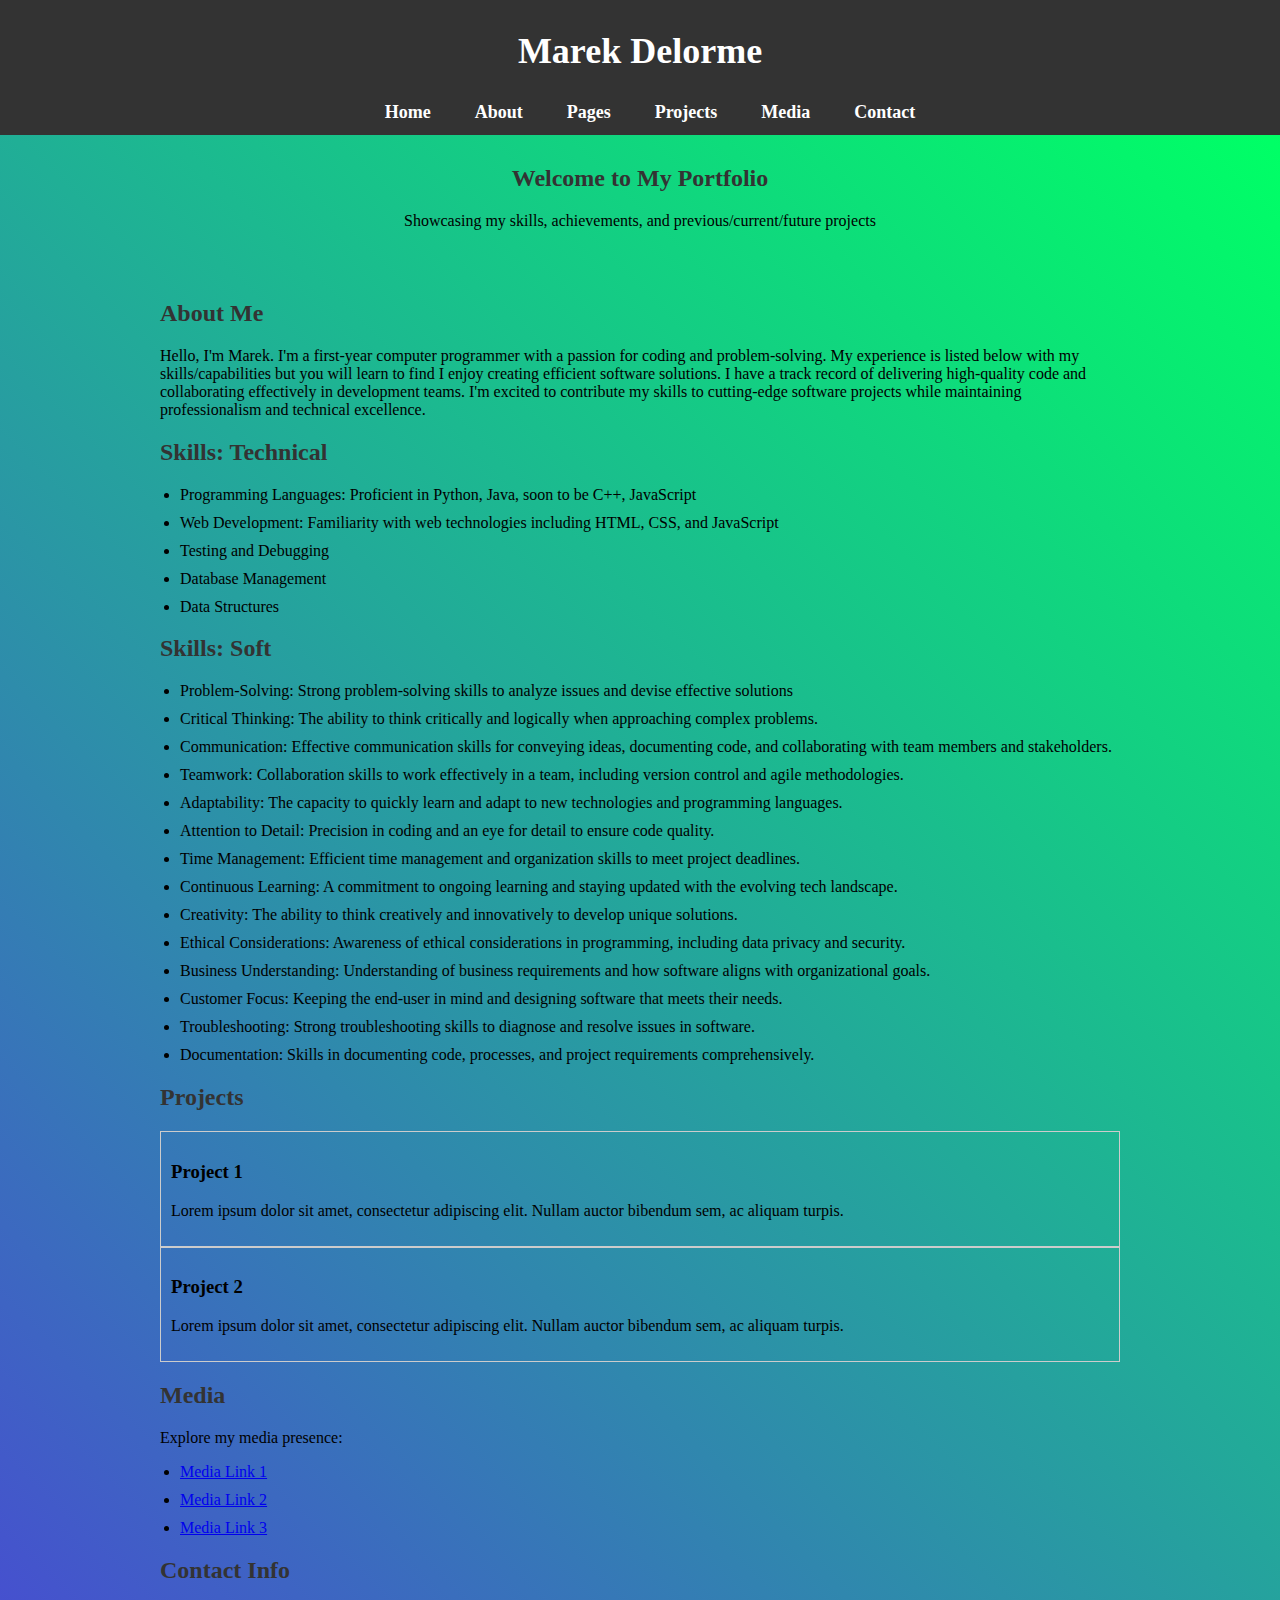
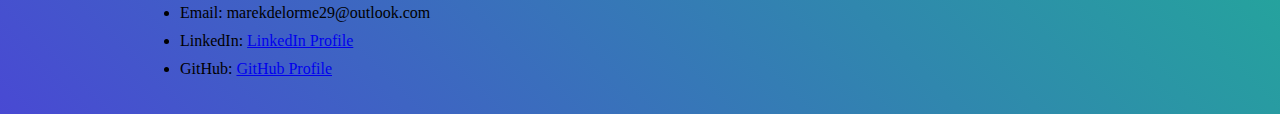
==== index.html @ 142c2a72 "Update index.html" ====
<!DOCTYPE html>
<html lang="en">
<head>
    <meta charset="UTF-8">
    <meta name="viewport" content="width=device-width, initial-scale=1.0">
    <title>Marek's Portfolio</title>
    <link rel="stylesheet" href="testcss.css">
    <link rel="icon" type="image/x-icon" href="./resources/favicon.ico" />
    <script src="scripts.js"></script>
    <style>
        /* Add your CSS styles here */
        body {
            font-family: 'Times New Roman', Times, serif;
            margin: 0;
            padding: 0;
        }
        header {
            background-color: #333;
            color: #fff;
            padding: 10px 0;
            text-align: center;
        }
        .container {
            max-width: 960px;
            margin: 0 auto;
            padding: 20px;
        }
        h1 {
            font-size: 36px;
            margin: 0;
        }
        nav {
            margin-top: 20px;
        }
        nav ul {
            list-style-type: none;
            margin: 0;
            padding: 0;
            text-align: center;
        }
        nav ul li {
            display: inline;
            margin-right: 20px;
        }
        nav ul li:last-child {
            margin-right: 0;
        }
        nav a {
            text-decoration: none;
            color: #fff;
            font-weight: bold;
            font-size: 18px;
        }
        .hero {
            text-align: center;
            margin: 30px 0;
        }
        h2 {
            font-size: 24px;
            color: #333;
        }
        ul {
            list-style-type: disc;
            padding-left: 20px;
        }
        li {
            margin-bottom: 10px;
        }
        .project {
            border: 1px solid #ccc;
            padding: 10px;
        }
    </style>
</head>
<body>
    <header>
        <div class="container">
            <h1>Marek Delorme</h1>
            <nav>
                <ul>
                    <li><a href="#home">Home</a></li>
                    <li><a href="#about">About</a></li>
                    <li><a href="second.html">Pages</a></li>
                    <li><a href="#projects">Projects</a></li>
                    <li><a href="#media">Media</a></li>
                    <li><a href="#contact">Contact</a></li>
                </ul>
            </nav>
        </div>
    </header>
    <div class="hero">
        <h2>Welcome to My Portfolio</h2>
        <p>Showcasing my skills, achievements, and previous/current/future projects</p>
    </div>
    <main>
        <div class="container">
            <section id="about">
                <h2>About Me</h2>
                <p>Hello, I'm Marek. I'm a first-year computer programmer with a passion for coding and problem-solving. My experience is listed below with my skills/capabilities but you will learn to find I enjoy creating efficient software solutions. I have a track record of delivering high-quality code and collaborating effectively in development teams. I'm excited to contribute my skills to cutting-edge software projects while maintaining professionalism and technical excellence.</p>
            </section>
            <section id="skills">
                <h2>Skills: Technical</h2>
                <ul>
                    <li>Programming Languages: Proficient in Python, Java, soon to be C++, JavaScript</li>
                    <li>Web Development: Familiarity with web technologies including HTML, CSS, and JavaScript</li>
                    <li>Testing and Debugging</li>
                    <li>Database Management</li>
                    <li>Data Structures</li>
                </ul>
                <!-- Add my skills here -->
                <h2>Skills: Soft</h2>
                <ul>
                    <li>Problem-Solving: Strong problem-solving skills to analyze issues and devise effective solutions</li>
                    <li>Critical Thinking: The ability to think critically and logically when approaching complex problems.</li>
                    <li>Communication: Effective communication skills for conveying ideas, documenting code, and collaborating with team members and stakeholders.</li>
                    <li>Teamwork: Collaboration skills to work effectively in a team, including version control and agile methodologies.</li>
                    <li>Adaptability: The capacity to quickly learn and adapt to new technologies and programming languages.</li>
                    <li>Attention to Detail: Precision in coding and an eye for detail to ensure code quality.</li>
                    <li>Time Management: Efficient time management and organization skills to meet project deadlines.</li>
                    <li>Continuous Learning: A commitment to ongoing learning and staying updated with the evolving tech landscape.</li>
                    <li>Creativity: The ability to think creatively and innovatively to develop unique solutions.</li>
                    <li>Ethical Considerations: Awareness of ethical considerations in programming, including data privacy and security.</li>
                    <li>Business Understanding: Understanding of business requirements and how software aligns with organizational goals.</li>
                    <li>Customer Focus: Keeping the end-user in mind and designing software that meets their needs.</li>
                    <li>Troubleshooting: Strong troubleshooting skills to diagnose and resolve issues in software.</li>
                    <li>Documentation: Skills in documenting code, processes, and project requirements comprehensively.</li>
                </ul>
            </section>
            <section id="projects">
                <h2>Projects</h2>
                <div class="project">
                    <h3>Project 1</h3>
                    <p>Lorem ipsum dolor sit amet, consectetur adipiscing elit. Nullam auctor bibendum sem, ac aliquam turpis.</p>
                </div>
                <div class="project">
                    <h3>Project 2</h3>
                    <p>Lorem ipsum dolor sit amet, consectetur adipiscing elit. Nullam auctor bibendum sem, ac aliquam turpis.</p>
                </div>
                <!-- Add your projects here -->
            </section>
            <section id="media">
                <h2>Media</h2>
                <p>Explore my media presence:</p>
                <ul>
                    <li><a href="#">Media Link 1</a></li>
                    <li><a href="#">Media Link 2</a></li>
                    <li><a href="#">Media Link 3</a></li>
                    <!-- Add your media links or content here -->
                </ul>
            </section>
            <section id="contact">
                <h2>Contact Info</h2>
                <ul>
                    <li>Email: marekdelorme29@outlook.com</li>
                    <li>LinkedIn: <a href="https://www.linkedin.com/in/marek-delorme-326883272/">LinkedIn Profile</a></li>
                    <li>GitHub: <a href="https://github.com/marekdelorme/marekdelorme.github.io">GitHub Profile</a></li>
                    <!-- Add more social media links or contact information as needed -->
                </ul>
            </section>
        </div>
    </main>
    <footer>
        <!-- ... (your footer content) ... -->
    </footer>
</body>
</html>
---- testcss.css ----
/* Reset some default styles */
body {
    margin: 0;
    padding: 0;
    font-family: 'Times New Roman', Times, serif;
    background-color: #f7f7f7;
}

/* Header */
header {
    background-image: url('header-image.jpg'); /* Replace with your header image path */
    background-size: cover;
    background-position: center;
    height: 115px; /* Reduced height for a more minimalist look */
    text-align: center;
    color: white;
    padding-top: 100px; /* Adjusted padding for vertical centering */
}

header h1 {
    font-size: 36px;
}

/* Navigation Bar */
nav {
    background-color: #333;
    color: white;
    text-align: center;
    padding: 10px 0; /* Reduced top and bottom padding for a cleaner look */
}

nav ul {
    list-style-type: none;
    padding: 0;
    margin: 0;
}

nav li {
    display: inline;
    margin: 0 20px;
}

nav a {
    text-decoration: none;
    color: white;
    font-weight: bold;
    transition: color 0.3s ease;
}

nav a:hover {
    color: #ff0066;
}

/* Main Content */
.container {
    max-width: 960px; /* Set a maximum width for content */
    margin: 0 auto; /* Center align content */
    padding: 20px;
}

.section {
    margin-bottom: 40px;
}

/* About Myself Section */
.section h2 {
    font-size: 24px;
    color: #333;
}

.section p {
    font-size: 16px;
    line-height: 1.5;
    color: #666;
}

/* Contact Info Section */
.contact-info {
    background-color: #f9f9f9;
    padding: 20px;
    text-align: center;
}

/* Skills Section */
.skills ul {
    list-style-type: none;
    padding: 0;
    text-align: left;
}

.skills li {
    margin-bottom: 10px;
}

/* Projects Section */
.projects .project {
    margin-bottom: 20px;
}

.projects .project h3 {
    font-size: 18px;
}

/* CSS animation background */
body {
    background: linear-gradient(45deg, #ff0066, #6600ff, #00ff66, #ff6600);
    background-size: 400% 400%;
    animation: gradient 10s infinite;
}

@keyframes gradient {
    0% {
        background-position: 0% 50%;
    }
    50% {
        background-position: 100% 50%;
    }
    100% {
        background-position: 0% 50%;
    }
}

/* Media Query for Smaller Screens */
@media (max-width: 768px) {
    nav ul {
        text-align: center; /* Center-align navigation links on small screens */
    }
}


/* styles.css for fatcat*/
.card {
    width: 200px;
    height: 300px;
    perspective: 1000px;
}

.card-inner {
    width: 100%;
    height: 100%;
    transform-style: preserve-3d;
    transition: transform 0.5s;
}

.card:hover .card-inner {
    transform: rotateY(180deg);
}

.card-front,
.card-back {
    width: 100%;
    height: 100%;
    position: absolute;
    backface-visibility: hidden;
}

.card-front {
    background-color: #3498db;
}

.card-back {
    background-color: #e74c3c;
    transform: rotateY(180deg);
}
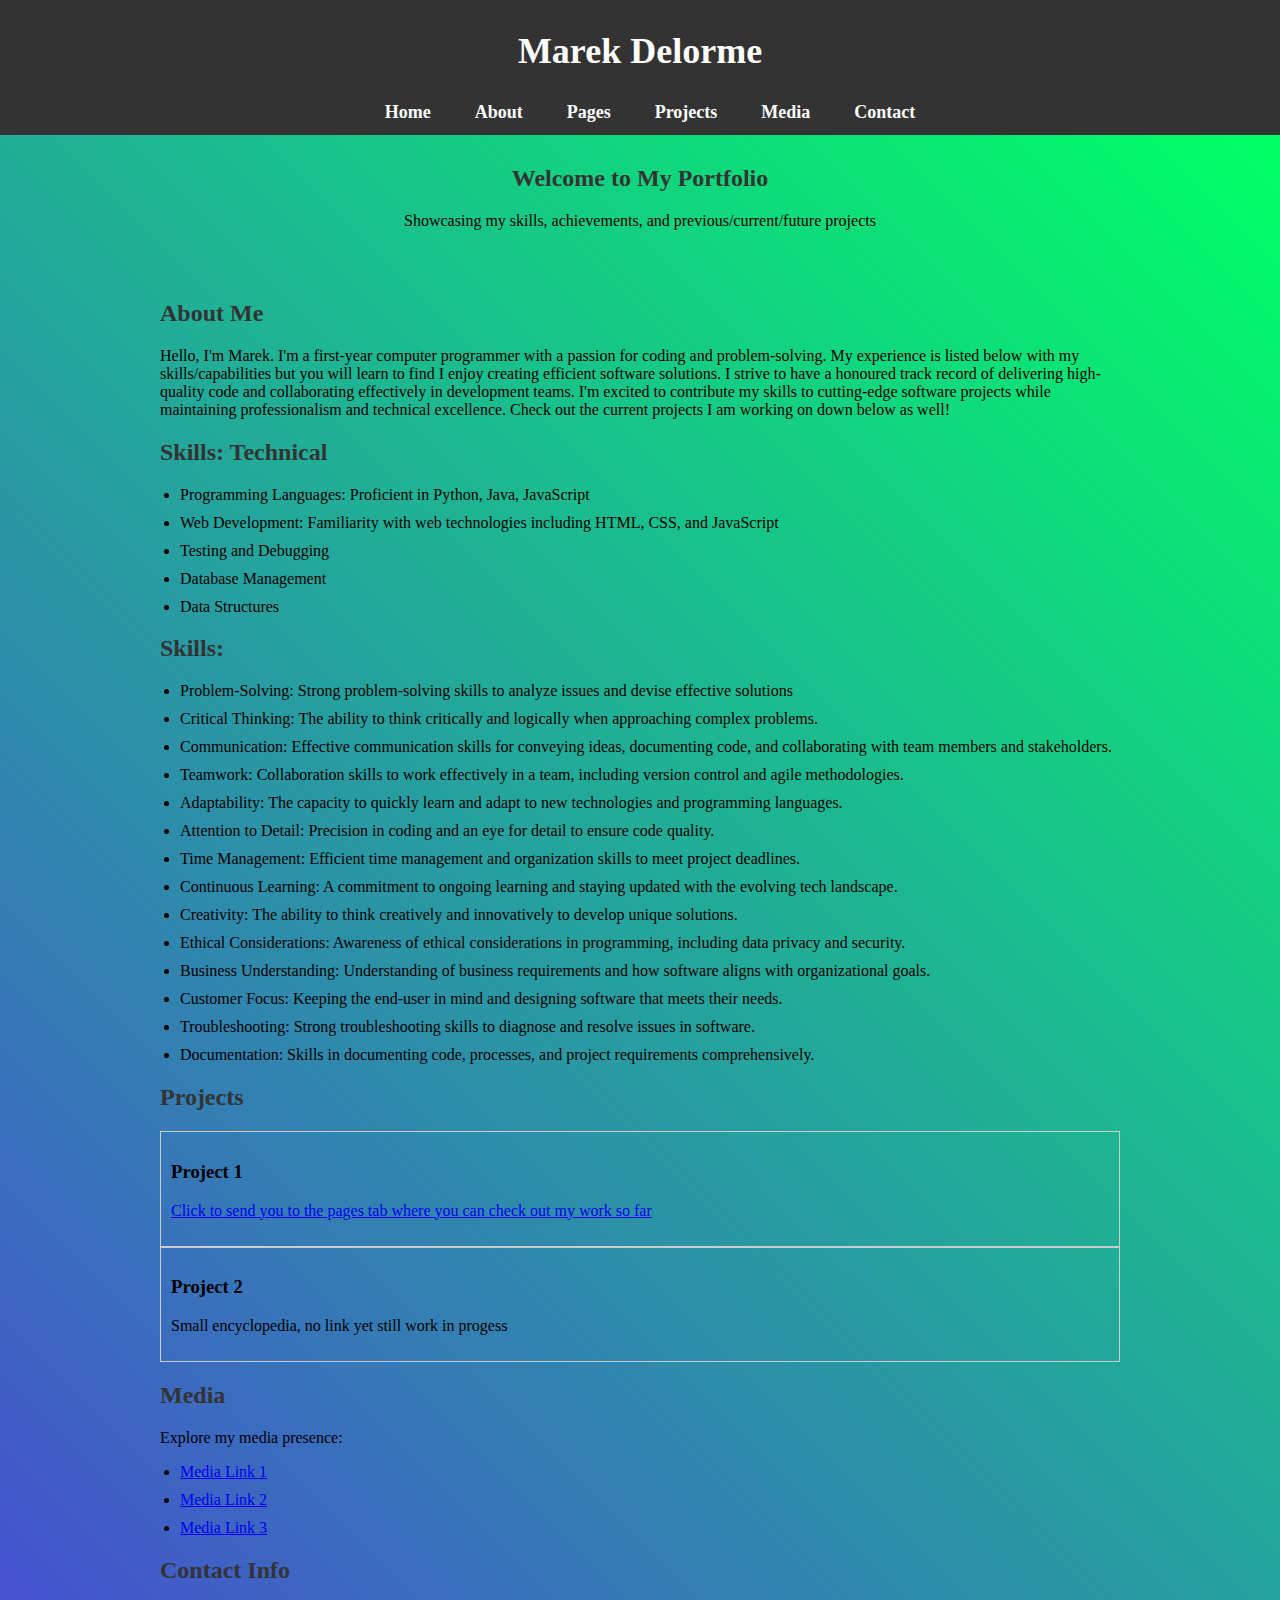
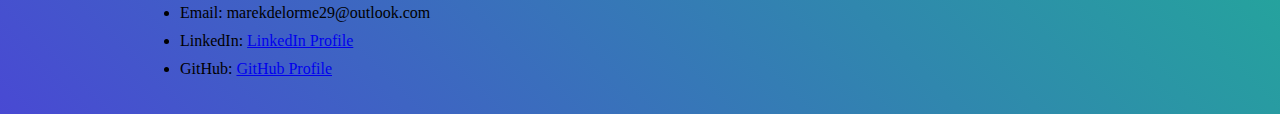
==== commit 7a8daa36: "Update index.html" ====
--- a/index.html
+++ b/index.html
@@ -8,7 +8,7 @@
     <link rel="icon" type="image/x-icon" href="./resources/favicon.ico" />
     <script src="scripts.js"></script>
     <style>
-        /* Add your CSS styles here */
+        /* Add my CSS styles here */
         body {
             font-family: 'Times New Roman', Times, serif;
             margin: 0;
@@ -96,19 +96,19 @@
         <div class="container">
             <section id="about">
                 <h2>About Me</h2>
-                <p>Hello, I'm Marek. I'm a first-year computer programmer with a passion for coding and problem-solving. My experience is listed below with my skills/capabilities but you will learn to find I enjoy creating efficient software solutions. I have a track record of delivering high-quality code and collaborating effectively in development teams. I'm excited to contribute my skills to cutting-edge software projects while maintaining professionalism and technical excellence.</p>
+                <p>Hello, I'm Marek. I'm a first-year computer programmer with a passion for coding and problem-solving. My experience is listed below with my skills/capabilities but you will learn to find I enjoy creating efficient software solutions. I strive to have a honoured track record of delivering high-quality code and collaborating effectively in development teams. I'm excited to contribute my skills to cutting-edge software projects while maintaining professionalism and technical excellence. Check out the current projects I am working on down below as well!</p>
             </section>
             <section id="skills">
                 <h2>Skills: Technical</h2>
                 <ul>
-                    <li>Programming Languages: Proficient in Python, Java, soon to be C++, JavaScript</li>
+                    <li>Programming Languages: Proficient in Python, Java, JavaScript</li>
                     <li>Web Development: Familiarity with web technologies including HTML, CSS, and JavaScript</li>
                     <li>Testing and Debugging</li>
                     <li>Database Management</li>
                     <li>Data Structures</li>
                 </ul>
                 <!-- Add my skills here -->
-                <h2>Skills: Soft</h2>
+                <h2>Skills:</h2>
                 <ul>
                     <li>Problem-Solving: Strong problem-solving skills to analyze issues and devise effective solutions</li>
                     <li>Critical Thinking: The ability to think critically and logically when approaching complex problems.</li>
@@ -130,13 +130,13 @@
                 <h2>Projects</h2>
                 <div class="project">
                     <h3>Project 1</h3>
-                    <p>Lorem ipsum dolor sit amet, consectetur adipiscing elit. Nullam auctor bibendum sem, ac aliquam turpis.</p>
+                    <p><a href="second.html">Click to send you to the pages tab where you can check out my work so far</a></p>
                 </div>
                 <div class="project">
                     <h3>Project 2</h3>
-                    <p>Lorem ipsum dolor sit amet, consectetur adipiscing elit. Nullam auctor bibendum sem, ac aliquam turpis.</p>
+                    <p>Small encyclopedia, no link yet still work in progess</p>
                 </div>
-                <!-- Add your projects here -->
+                <!-- Add my projects here -->
             </section>
             <section id="media">
                 <h2>Media</h2>
@@ -145,7 +145,7 @@
                     <li><a href="#">Media Link 1</a></li>
                     <li><a href="#">Media Link 2</a></li>
                     <li><a href="#">Media Link 3</a></li>
-                    <!-- Add your media links or content here -->
+                    <!-- Add my media links or content here -->
                 </ul>
             </section>
             <section id="contact">
@@ -160,7 +160,7 @@
         </div>
     </main>
     <footer>
-        <!-- ... (your footer content) ... -->
+        <!-- ... (my footer content) ... -->
     </footer>
 </body>
 </html>
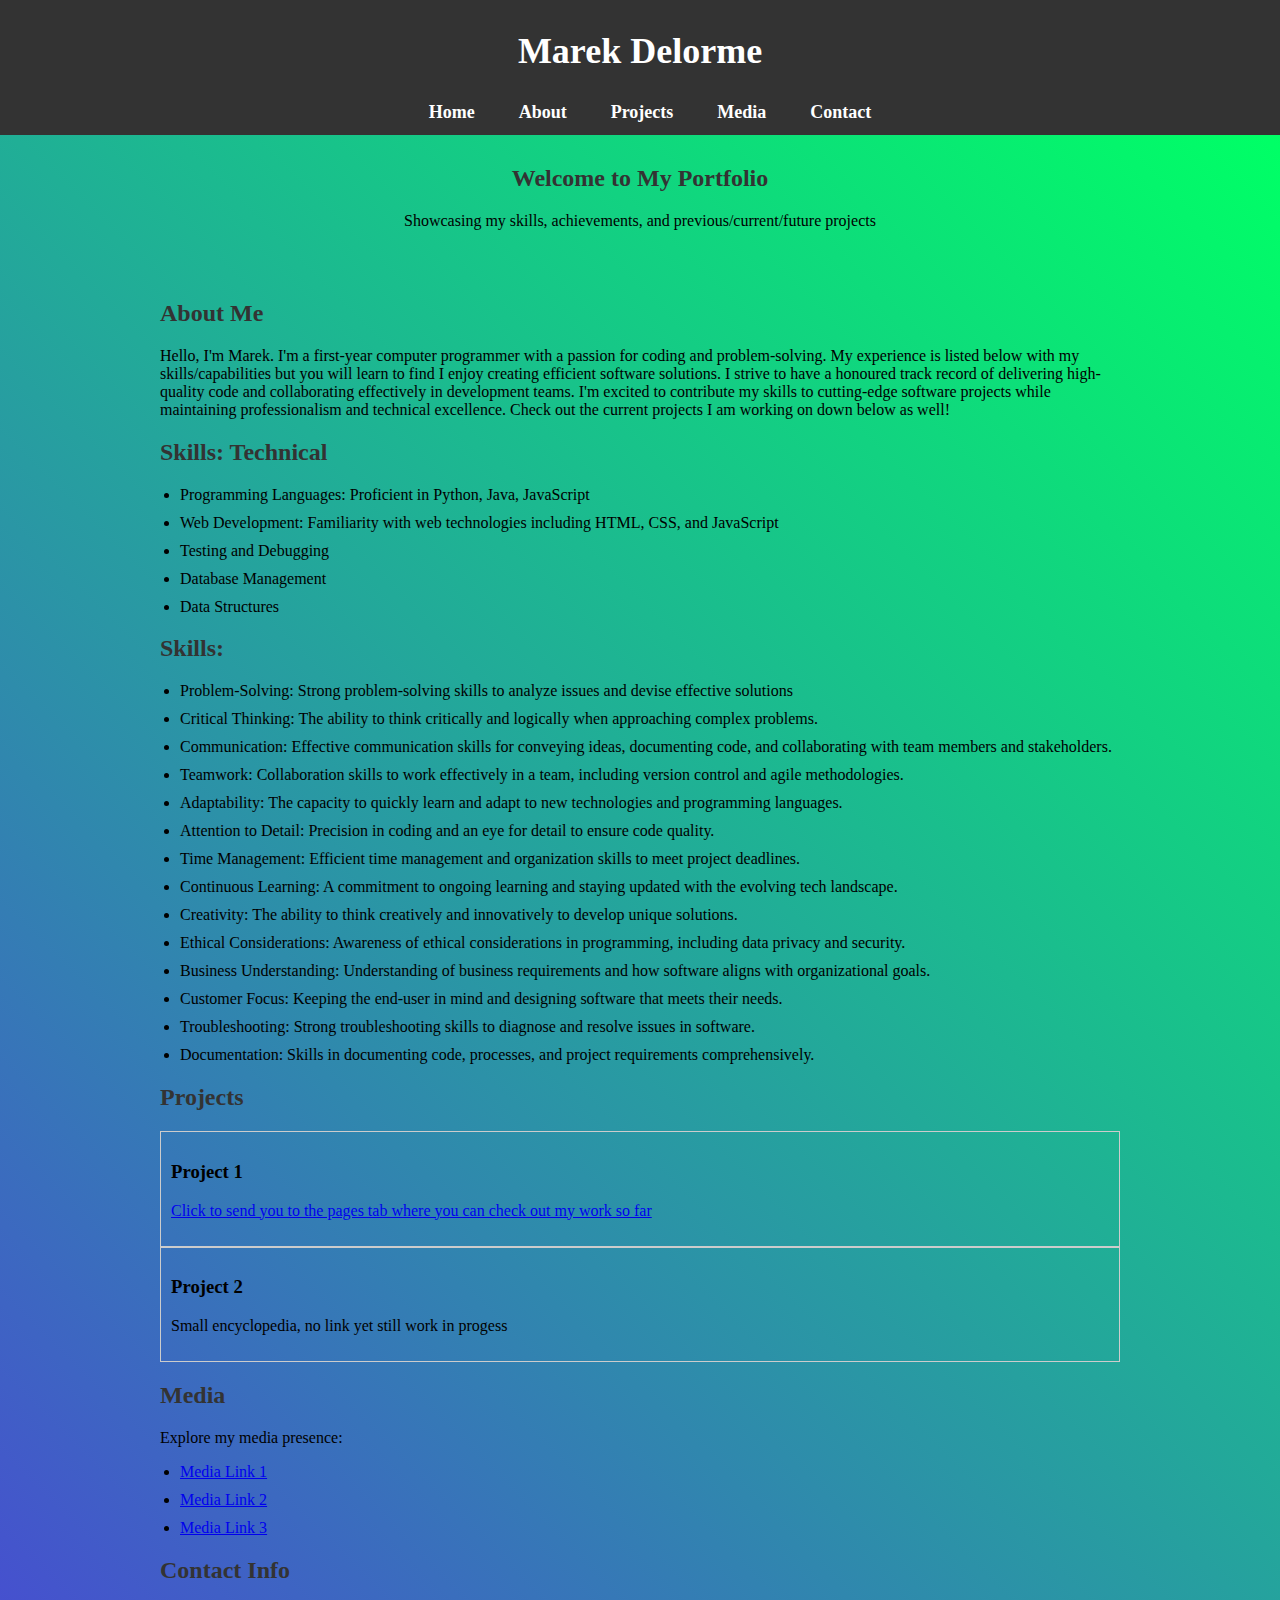
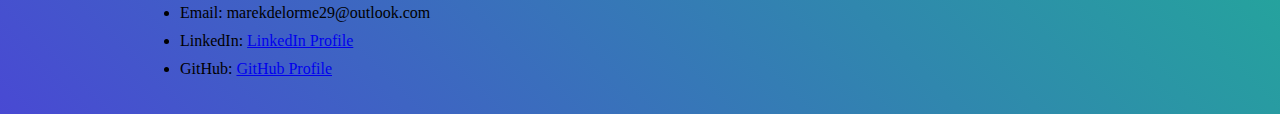
==== commit dfb058ce: "Update index.html" ====
--- a/index.html
+++ b/index.html
@@ -8,7 +8,7 @@
     <link rel="icon" type="image/x-icon" href="./resources/favicon.ico" />
     <script src="scripts.js"></script>
     <style>
-        /* Add my CSS styles here */
+        /* Add your CSS styles here */
         body {
             font-family: 'Times New Roman', Times, serif;
             margin: 0;
@@ -80,8 +80,7 @@
                 <ul>
                     <li><a href="#home">Home</a></li>
                     <li><a href="#about">About</a></li>
-                    <li><a href="second.html">Pages</a></li>
-                    <li><a href="#projects">Projects</a></li>
+                    <li><a href="second.html">Projects</a></li>
                     <li><a href="#media">Media</a></li>
                     <li><a href="#contact">Contact</a></li>
                 </ul>
@@ -136,7 +135,7 @@
                     <h3>Project 2</h3>
                     <p>Small encyclopedia, no link yet still work in progess</p>
                 </div>
-                <!-- Add my projects here -->
+                <!-- Add your projects here -->
             </section>
             <section id="media">
                 <h2>Media</h2>
@@ -145,7 +144,7 @@
                     <li><a href="#">Media Link 1</a></li>
                     <li><a href="#">Media Link 2</a></li>
                     <li><a href="#">Media Link 3</a></li>
-                    <!-- Add my media links or content here -->
+                    <!-- Add your media links or content here -->
                 </ul>
             </section>
             <section id="contact">
@@ -160,7 +159,7 @@
         </div>
     </main>
     <footer>
-        <!-- ... (my footer content) ... -->
+        <!-- ... (your footer content) ... -->
     </footer>
 </body>
 </html>
--- a/testcss.css
+++ b/testcss.css
@@ -1,4 +1,4 @@
-/* Reset some default styles */
+/* THIS CSS IS FOR index html */
 body {
     margin: 0;
     padding: 0;
@@ -126,39 +126,3 @@
         text-align: center; /* Center-align navigation links on small screens */
     }
 }
-
-
-/* styles.css for fatcat*/
-.card {
-    width: 200px;
-    height: 300px;
-    perspective: 1000px;
-}
-
-.card-inner {
-    width: 100%;
-    height: 100%;
-    transform-style: preserve-3d;
-    transition: transform 0.5s;
-}
-
-.card:hover .card-inner {
-    transform: rotateY(180deg);
-}
-
-.card-front,
-.card-back {
-    width: 100%;
-    height: 100%;
-    position: absolute;
-    backface-visibility: hidden;
-}
-
-.card-front {
-    background-color: #3498db;
-}
-
-.card-back {
-    background-color: #e74c3c;
-    transform: rotateY(180deg);
-}
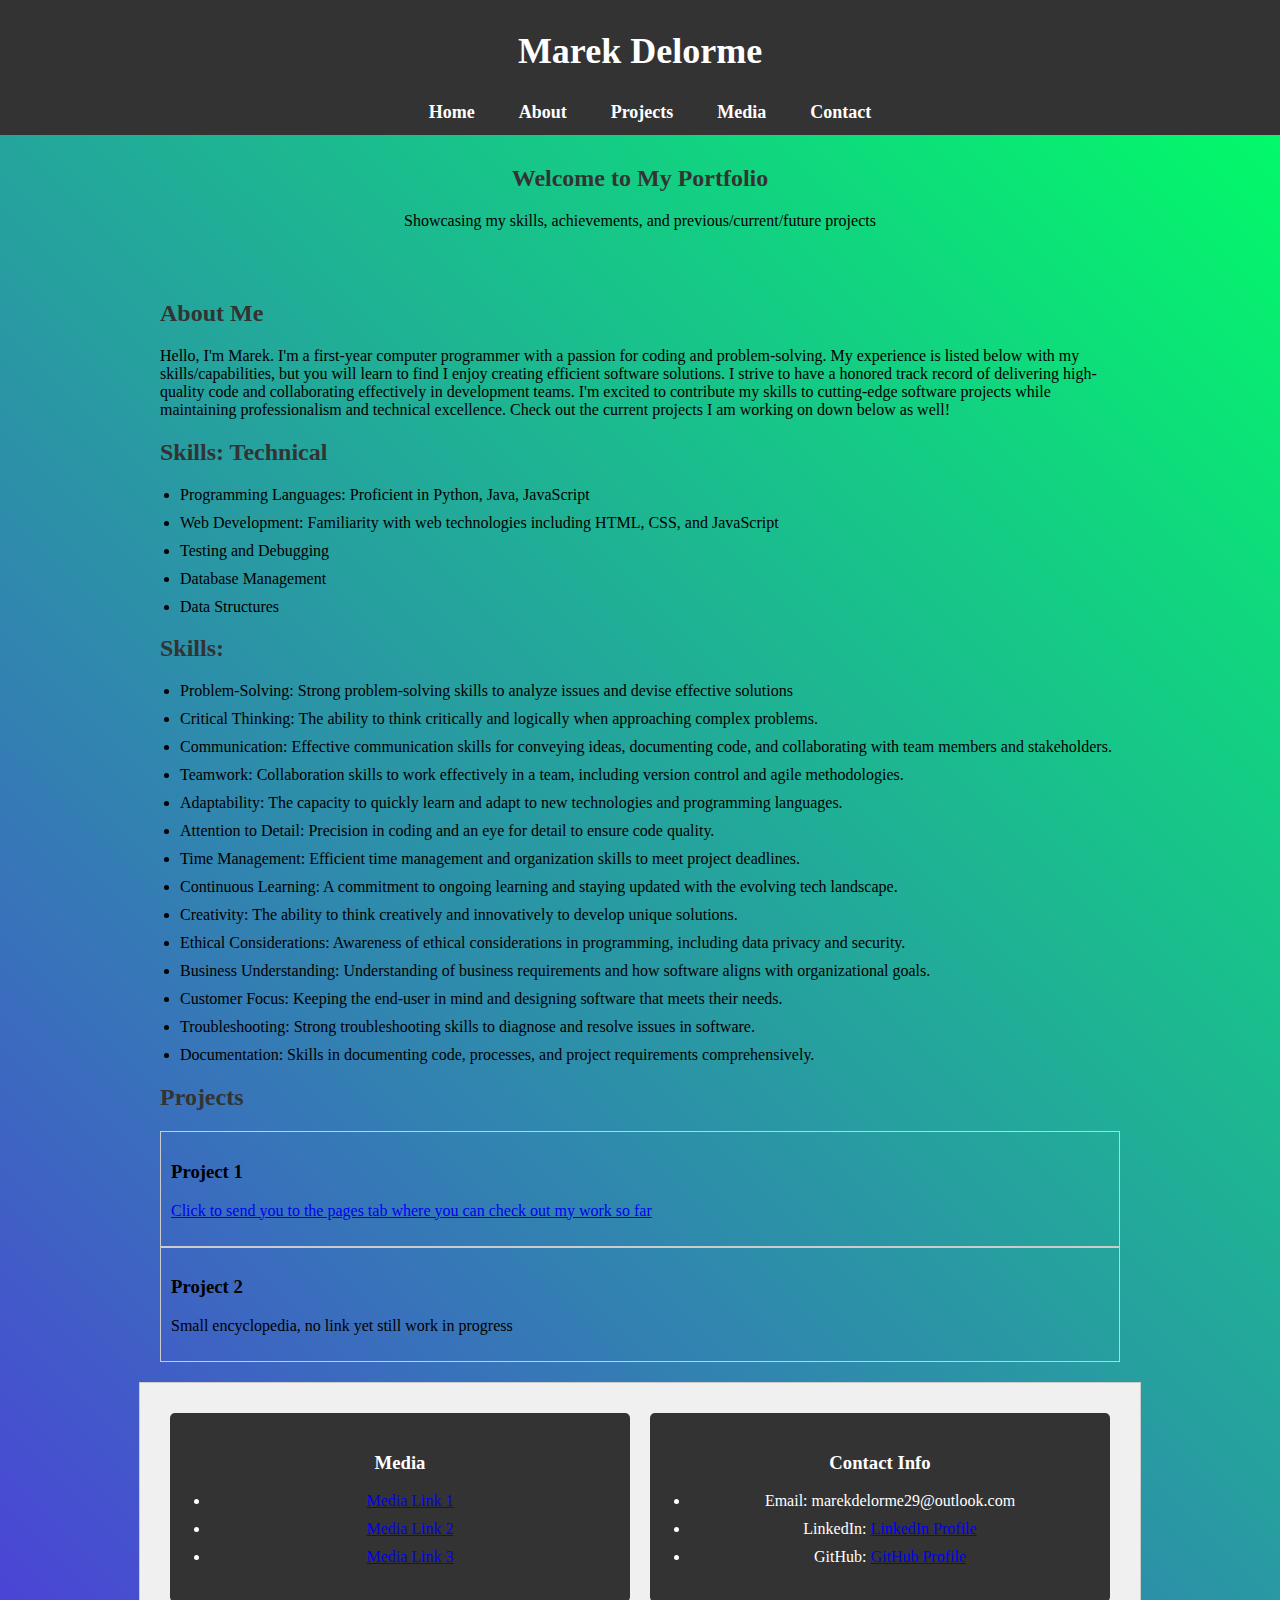
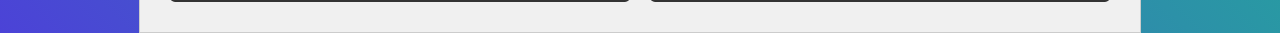
==== commit 4dd0c074: "Update index.html" ====
--- a/index.html
+++ b/index.html
@@ -8,11 +8,12 @@
     <link rel="icon" type="image/x-icon" href="./resources/favicon.ico" />
     <script src="scripts.js"></script>
     <style>
-        /* Add your CSS styles here */
+        /* Add CSS styles here */
         body {
             font-family: 'Times New Roman', Times, serif;
             margin: 0;
             padding: 0;
+            background-color: #f0f0f0; /* Match the background color */
         }
         header {
             background-color: #333;
@@ -70,6 +71,26 @@
             border: 1px solid #ccc;
             padding: 10px;
         }
+        /* Flexbox Styles */
+        .flex-container {
+            display: flex;
+            justify-content: space-around;
+            align-items: center;
+            background: #f0f0f0; /* Match the background color */
+            margin: 0 auto;
+            max-width: 960px;
+            padding: 20px;
+            border: 1px solid #ccc;
+        }
+        .flex-item {
+            background-color: #333;
+            color: #fff;
+            padding: 20px;
+            margin: 10px;
+            border-radius: 5px;
+            text-align: center;
+            flex: 1;
+        }
     </style>
 </head>
 <body>
@@ -95,7 +116,7 @@
         <div class="container">
             <section id="about">
                 <h2>About Me</h2>
-                <p>Hello, I'm Marek. I'm a first-year computer programmer with a passion for coding and problem-solving. My experience is listed below with my skills/capabilities but you will learn to find I enjoy creating efficient software solutions. I strive to have a honoured track record of delivering high-quality code and collaborating effectively in development teams. I'm excited to contribute my skills to cutting-edge software projects while maintaining professionalism and technical excellence. Check out the current projects I am working on down below as well!</p>
+                <p>Hello, I'm Marek. I'm a first-year computer programmer with a passion for coding and problem-solving. My experience is listed below with my skills/capabilities, but you will learn to find I enjoy creating efficient software solutions. I strive to have a honored track record of delivering high-quality code and collaborating effectively in development teams. I'm excited to contribute my skills to cutting-edge software projects while maintaining professionalism and technical excellence. Check out the current projects I am working on down below as well!</p>
             </section>
             <section id="skills">
                 <h2>Skills: Technical</h2>
@@ -106,7 +127,7 @@
                     <li>Database Management</li>
                     <li>Data Structures</li>
                 </ul>
-                <!-- Add my skills here -->
+                <!-- Add skills here -->
                 <h2>Skills:</h2>
                 <ul>
                     <li>Problem-Solving: Strong problem-solving skills to analyze issues and devise effective solutions</li>
@@ -133,33 +154,33 @@
                 </div>
                 <div class="project">
                     <h3>Project 2</h3>
-                    <p>Small encyclopedia, no link yet still work in progess</p>
+                    <p>Small encyclopedia, no link yet still work in progress</p>
                 </div>
-                <!-- Add your projects here -->
+                <!-- Add projects here -->
             </section>
-            <section id="media">
-                <h2>Media</h2>
-                <p>Explore my media presence:</p>
+        </div>
+    </main>
+    <footer>
+        <div class="flex-container">
+            <div class="flex-item">
+                <h3>Media</h3>
                 <ul>
                     <li><a href="#">Media Link 1</a></li>
                     <li><a href="#">Media Link 2</a></li>
                     <li><a href="#">Media Link 3</a></li>
-                    <!-- Add your media links or content here -->
+                    <!-- Add media links or content here -->
                 </ul>
-            </section>
-            <section id="contact">
-                <h2>Contact Info</h2>
+            </div>
+            <div class="flex-item">
+                <h3>Contact Info</h3>
                 <ul>
                     <li>Email: marekdelorme29@outlook.com</li>
                     <li>LinkedIn: <a href="https://www.linkedin.com/in/marek-delorme-326883272/">LinkedIn Profile</a></li>
                     <li>GitHub: <a href="https://github.com/marekdelorme/marekdelorme.github.io">GitHub Profile</a></li>
                     <!-- Add more social media links or contact information as needed -->
                 </ul>
-            </section>
+            </div>
         </div>
-    </main>
-    <footer>
-        <!-- ... (your footer content) ... -->
     </footer>
 </body>
 </html>
